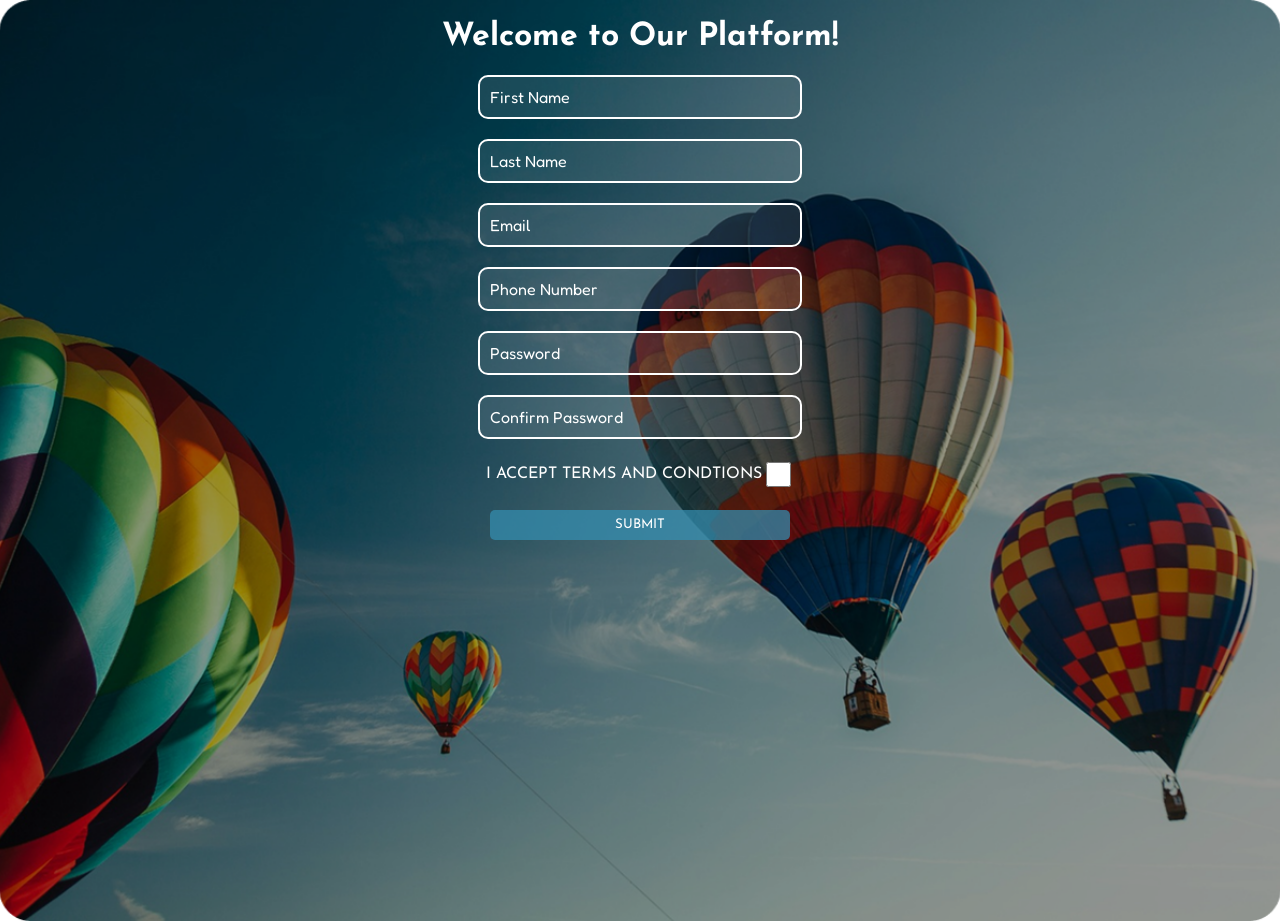
==== index.html @ 0b1462f1 "changed submit to upperCase" ====
<!DOCTYPE html>
<html lang="en">
<head>
    <meta charset="UTF-8">
    <meta name="viewport" content="width=device-width, initial-scale=1.0">
    <title>HTML FORMS</title>
    <link rel="stylesheet" href="./style.css">
    
</head>
<body>
    <h1>Welcome to Our Platform!</h1>
    <div id="con1">
        <div>
            <label for="firstName"></label>
            <input id="firstName" name="firstName" type="text" placeholder="First Name" required>
        </div>
        <div>
            <label for="lastName"></label>
            <input id="lastName" name="lastName" type="text" placeholder="Last Name" required>
        </div>
        <div>
            <label for="email"></label>
            <input id="email" name="email" type="email" placeholder="Email" required>
        </div>
        <div>
            <label for="phoneNumber"></label>
            <input id="phoneNumber" name="phoneNumber" type="number" placeholder="Phone Number" required>
        </div>
        <div>
            <label for="password"></label>
            <input id="password" name="password" type="password" placeholder="Password" required>
        </div>
        <div>
            <label for="confirmPassword"> </label>
            <input id="confirmPassword" name="confirmPassword" type="password" placeholder="Confirm Password" required>
        </div>
        <div>
            <label for="acceptTerms">I ACCEPT TERMS AND CONDTIONS</label>
            <input id="acceptTerms" name="acceptTerms" type="checkbox" placeholder="Accept Terms" required>
        </div>
        <div>
            <button id="submitButton">SUBMIT</button>
        </div>
    </div>
    <script src="./index.js"></script>
</body>
</html>
---- style.css ----
@import url('https://fonts.googleapis.com/css2?family=Josefin+Sans:ital,wght@0,100..700;1,100..700&display=swap');
@import url('https://fonts.googleapis.com/css2?family=Fredoka:wght@300..700&display=swap');
body {
  background-image: url(./Images/bg-img.png);
  background-repeat: no-repeat;
  background-size: cover;
  background-position: center;
  height: 100vh;
  margin: 0;
}

h1{
    color: white;
    display: flex;
    justify-content: center; 
    align-items: center;
    font-family: "Josefin Sans", serif;
}
label[for="acceptTerms"]{
    color: white;
    display: flex;
    justify-content: center; 
    align-items: center;
    font-family: "Josefin Sans", serif;
}
input[type="checkbox"] {
    width: 25px; 
    height: 25px;
    cursor: pointer;
  }
#submitButton{
    font-family: "Josefin Sans", serif;
    width: 300px;
    height: 30px;
    background-color: #348eb1b7;
    border: none;
    border-radius: 5px;
    color: white;
    cursor: pointer;
    
}
#con1 > div {
    margin-bottom: 20px; 
    display: flex;
    justify-content: center; 
    align-items: center;
    
}




:placeholder-shown{
    color: #aa8f61;
    font-family: "Fredoka", serif;
}


input{
    background: rgba(255, 255, 255, 0.1); /* Slightly transparent */
    color: white;
    border: 2px solid white;
    border-radius: 5px;
    padding: 10px;
    font-size: 16px;
    transition: all 0.3s ease-in-out;
    width: 300px;
    border-radius: 10px;
}

input:focus {
    background: rgba(255, 255, 255, 0.3); /* Less transparent when focused */
}

input::placeholder {
    color: white;
}
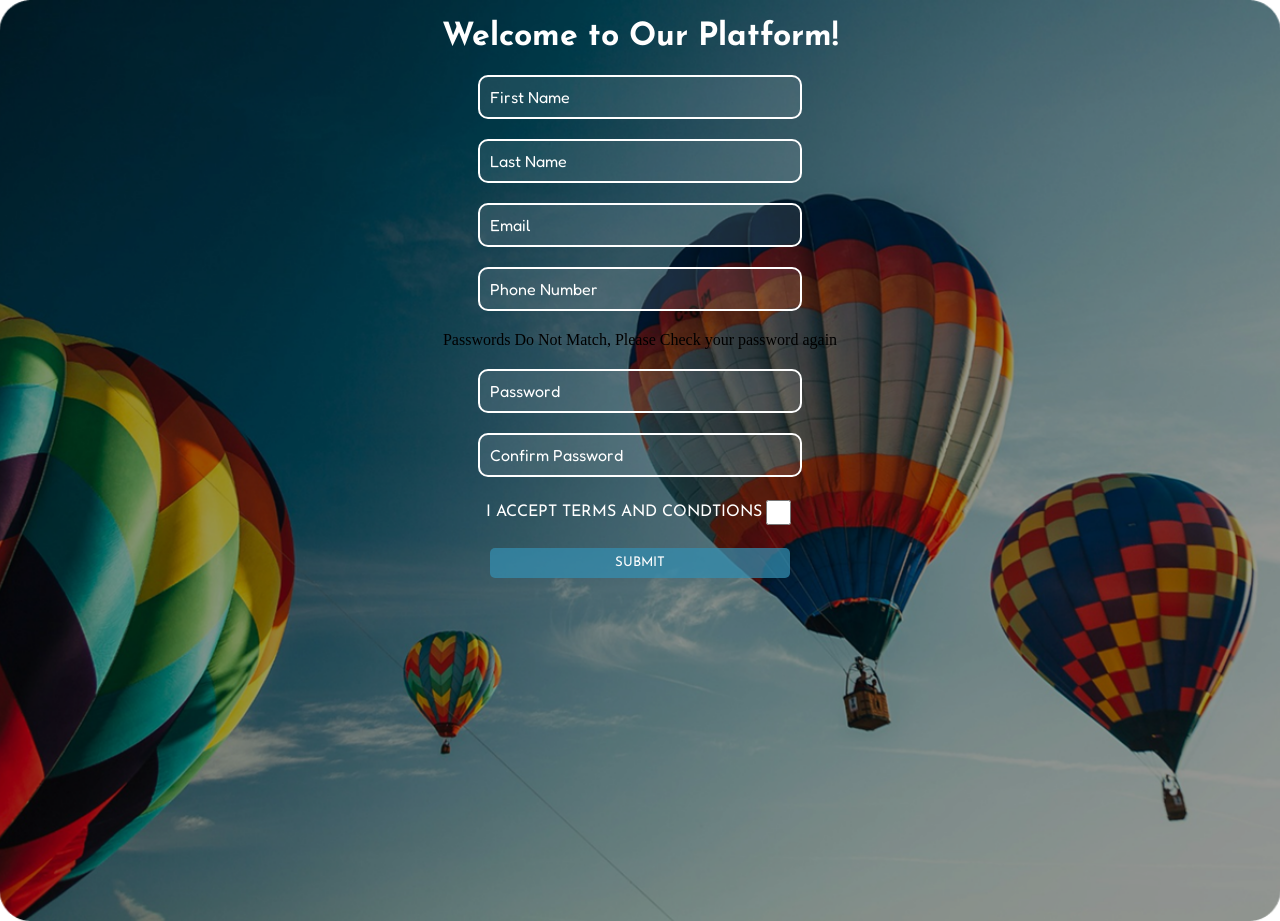
==== commit e94ec1c0: "adding alert message" ====
--- a/index.html
+++ b/index.html
@@ -27,6 +27,9 @@
             <input id="phoneNumber" name="phoneNumber" type="number" placeholder="Phone Number" required>
         </div>
         <div>
+            <span class="alert-off-message">Passwords Do Not Match, Please Check your password again</span>
+        </div>
+        <div>
             <label for="password"></label>
             <input id="password" name="password" type="password" placeholder="Password" required>
         </div>
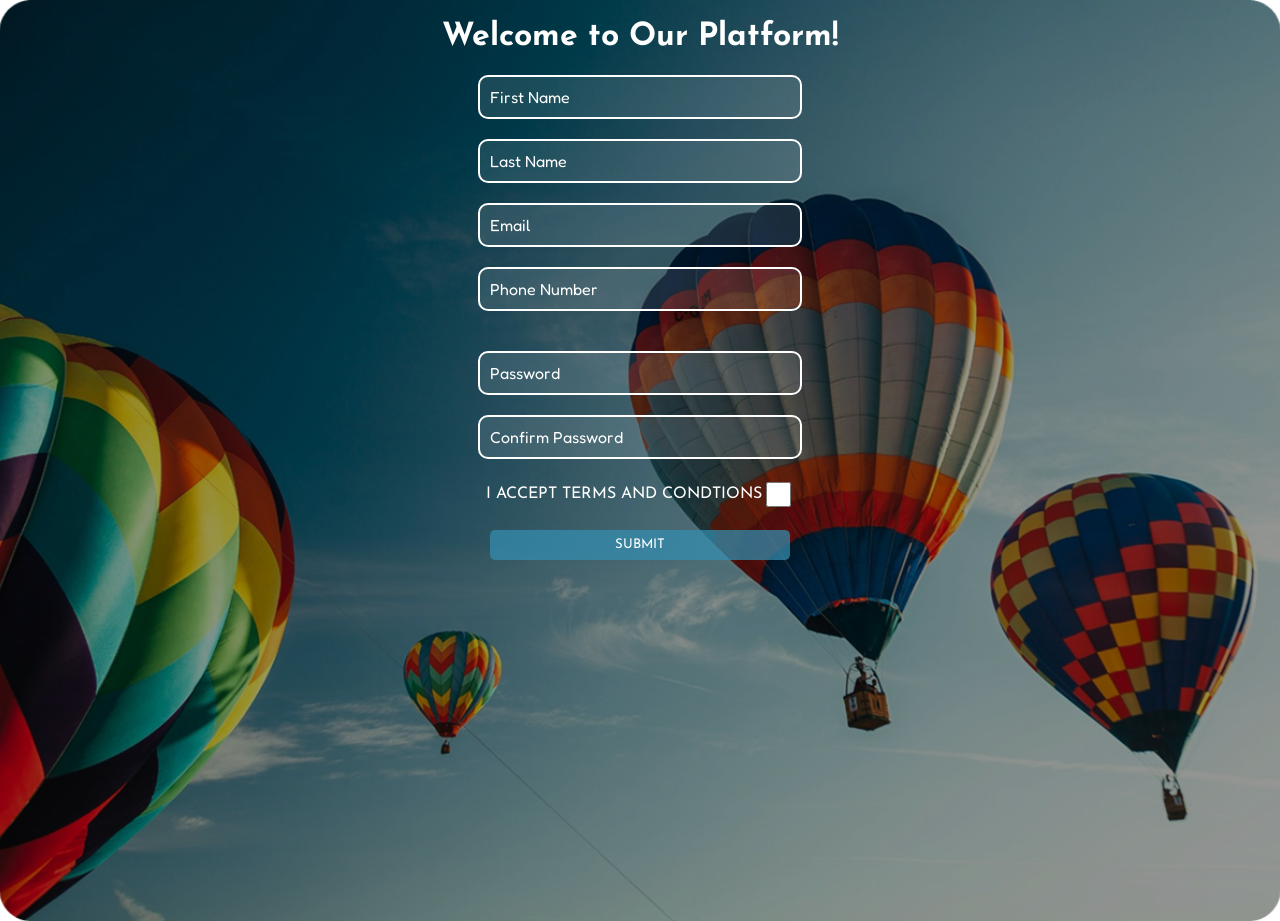
==== commit ff0fd6c7: "added jest" ====
--- a/index.html
+++ b/index.html
@@ -27,7 +27,7 @@
             <input id="phoneNumber" name="phoneNumber" type="number" placeholder="Phone Number" required>
         </div>
         <div>
-            <span class="alert-off-message">Passwords Do Not Match, Please Check your password again</span>
+            <span id="alert-password" class="alert-off-message">Passwords Do Not Match, Please Check your password again</span>
         </div>
         <div>
             <label for="password"></label>
--- a/style.css
+++ b/style.css
@@ -76,3 +76,11 @@
     color: white;
 }
 
+.alert-on-message{
+    display: block;
+}
+
+.alert-off-message{
+    display: none;
+}
+
